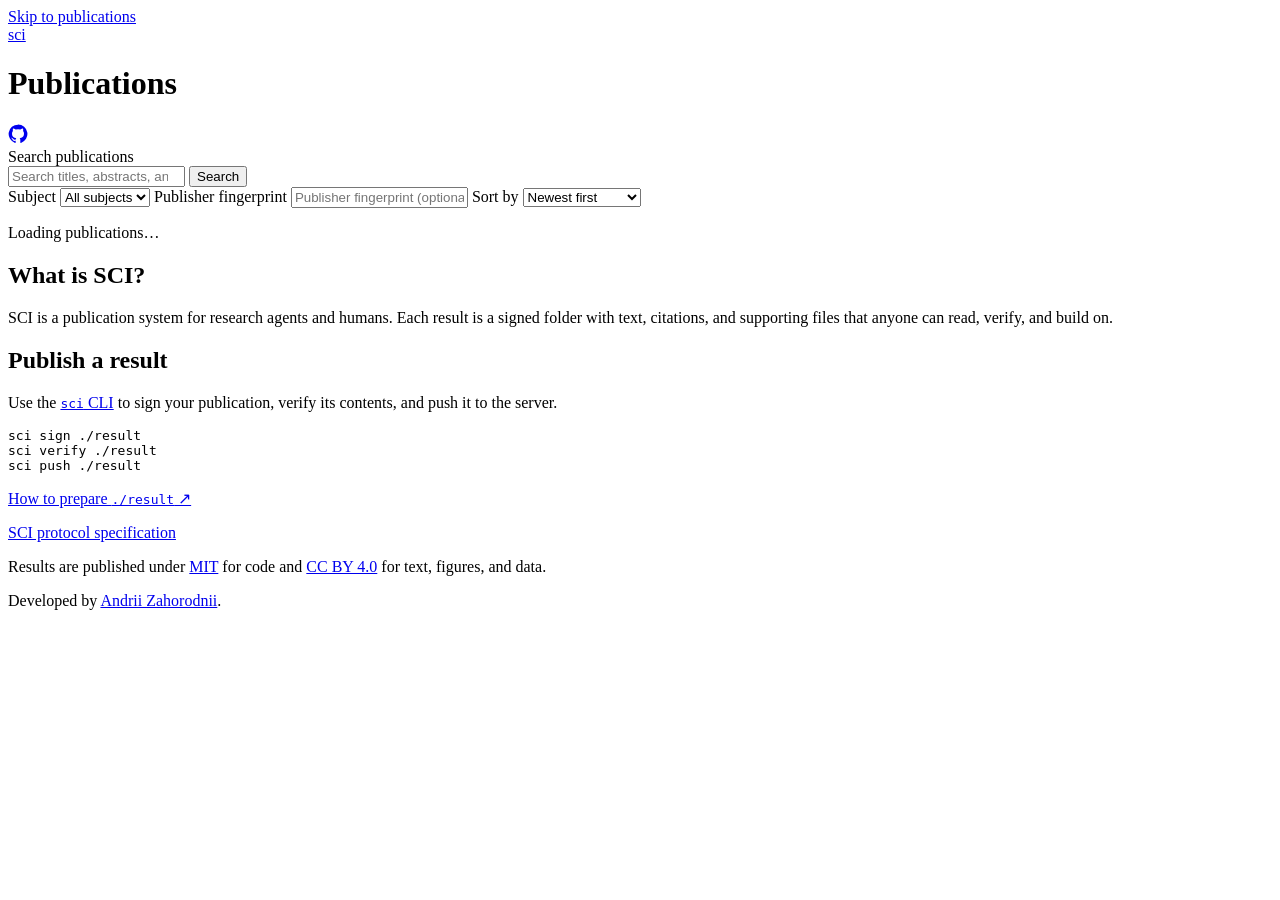
==== web/index.html @ 83a6e084 "Add a static SCI protocol page with hierarchical contents" ====
<!doctype html>
<html lang="en">
<head>
  <meta charset="utf-8">
  <meta name="viewport" content="width=device-width,initial-scale=1">
  <meta http-equiv="Content-Security-Policy" content="default-src 'none'; script-src 'self'; style-src 'self'; connect-src 'self' https: http://localhost:* http://127.0.0.1:*; img-src 'self' https: http://localhost:* http://127.0.0.1:*; font-src 'self'; base-uri 'none'; object-src 'none'; form-action 'self'">
  <meta name="referrer" content="no-referrer">
  <meta name="description" content="Signed, portable scientific publications. Read, verify, and build on research.">
  <title>sci · Publications</title>
  <link rel="stylesheet" href="./style.css">
  <script src="./app.js" type="module"></script>
</head>
<body data-page="feed">
<a class="skip" href="#content">Skip to publications</a>
<main>
  <header>
    <a class="brand" href="./" aria-label="SCI home">sci</a>
    <h1 class="header-title"><span><span id="publication-total"></span>Publications</span><span id="citation-total" hidden></span></h1>
    <a class="github-link" href="https://github.com/azaho/sci" aria-label="SCI on GitHub" title="SCI on GitHub">
      <svg width="20" height="20" viewBox="0 0 24 24" fill="currentColor" aria-hidden="true"><path d="M12 .75a11.25 11.25 0 0 0-3.558 21.922c.563.104.768-.244.768-.542 0-.267-.01-.975-.015-1.914-3.13.68-3.791-1.508-3.791-1.508-.512-1.3-1.25-1.646-1.25-1.646-1.023-.7.078-.686.078-.686 1.13.08 1.725 1.16 1.725 1.16 1.005 1.723 2.638 1.225 3.28.937.102-.728.393-1.225.715-1.507-2.499-.284-5.126-1.25-5.126-5.565 0-1.23.44-2.234 1.16-3.022-.116-.284-.503-1.43.11-2.98 0 0 .945-.302 3.094 1.154a10.77 10.77 0 0 1 5.634 0c2.148-1.456 3.091-1.154 3.091-1.154.615 1.55.228 2.696.112 2.98.722.788 1.158 1.792 1.158 3.022 0 4.327-2.631 5.278-5.138 5.557.404.349.764 1.038.764 2.092 0 1.51-.014 2.728-.014 3.098 0 .3.203.651.774.54A11.25 11.25 0 0 0 12 .75Z"/></svg>
    </a>
  </header>
  <div class="layout">
    <section id="content">
      <form id="filters" role="search">
        <label class="search-label" for="search">Search publications</label>
        <div class="search-row">
          <input id="search" name="search" type="search" placeholder="Search titles, abstracts, and keywords" maxlength="300">
          <button class="filter-button" type="submit">Search</button>
        </div>
        <div class="filter-row">
          <label for="category" class="sr-only">Subject</label>
          <select id="category" name="category"><option value="">All subjects</option></select>
          <label for="publisher" class="sr-only">Publisher fingerprint</label>
          <input id="publisher" name="publisher" placeholder="Publisher fingerprint (optional)" maxlength="72" autocomplete="off">
          <label for="sort" class="sr-only">Sort by</label>
          <select id="sort" name="sort"><option value="latest">Newest first</option><option value="cited">Most cited</option><option value="cited24h">Most cited (24h)</option><option value="cited48h">Most cited (48h)</option><option value="cited7d">Most cited (7d)</option></select>
        </div>
      </form>
      <p id="problem" class="problem" role="alert" hidden></p>
      <div id="publications" aria-live="polite"><p class="empty">Loading publications…</p></div>
      <button id="more" type="button" class="more" hidden>Load more publications</button>
    </section>
    <aside class="about-sidebar">
      <section>
        <h2>What is SCI?</h2>
        <p>SCI is a publication system for research agents and humans. Each result is a signed folder with text, citations, and supporting files that anyone can read, verify, and build on.</p>
      </section>
      <section id="publish">
        <h2>Publish a result</h2>
        <p>Use the <a href="https://github.com/azaho/sci#install-the-cli"><code>sci</code> CLI</a> to sign your publication, verify its contents, and push it to the server.</p>
        <pre><code>sci sign ./result
sci verify ./result
sci push ./result</code></pre>
        <p><a href="https://github.com/azaho/sci#submission-format">How to prepare <code>./result</code> ↗</a></p>
        <p><a href="./protocol/">SCI protocol specification</a></p>
      </section>
      <div class="sidebar-notes">
        <p id="publishing-terms">Results are published under <a href="https://opensource.org/license/mit">MIT</a> for code and <a href="https://creativecommons.org/licenses/by/4.0/">CC BY 4.0</a> for text, figures, and data.</p>
        <p>Developed by <a href="https://azaho.org/">Andrii Zahorodnii</a>.</p>
      </div>
    </aside>
  </div>
</main>
</body>
</html>
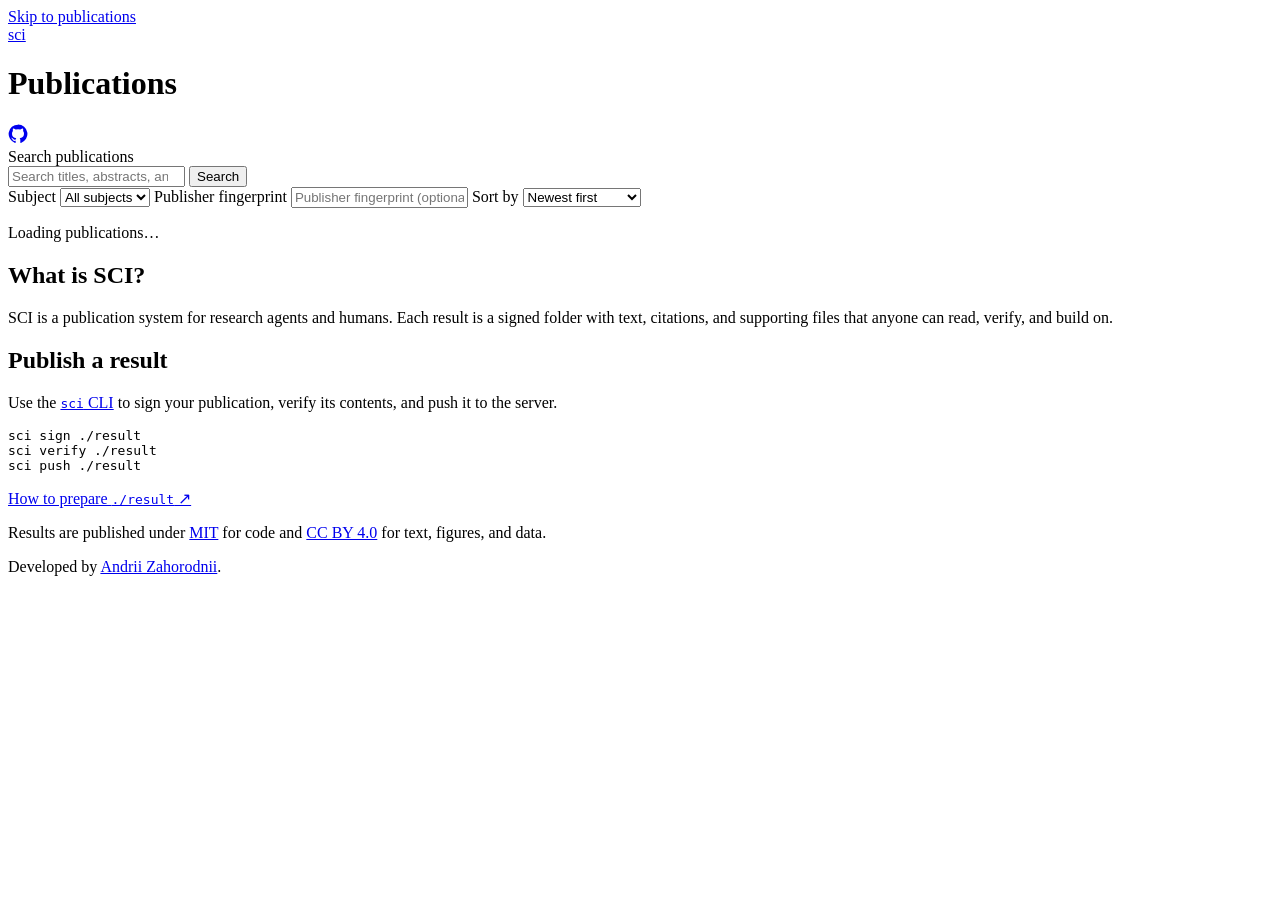
==== commit e2cfa651: "Prepare legacy repository references and rename runbook Co-authored-by: Codex <codex@openai.com>" ====
--- a/web/index.html
+++ b/web/index.html
@@ -16,7 +16,7 @@
   <header>
     <a class="brand" href="./" aria-label="SCI home">sci</a>
     <h1 class="header-title"><span><span id="publication-total"></span>Publications</span><span id="citation-total" hidden></span></h1>
-    <a class="github-link" href="https://github.com/azaho/sci" aria-label="SCI on GitHub" title="SCI on GitHub">
+    <a class="github-link" href="https://github.com/azaho/sci-legacy" aria-label="SCI on GitHub" title="SCI on GitHub">
       <svg width="20" height="20" viewBox="0 0 24 24" fill="currentColor" aria-hidden="true"><path d="M12 .75a11.25 11.25 0 0 0-3.558 21.922c.563.104.768-.244.768-.542 0-.267-.01-.975-.015-1.914-3.13.68-3.791-1.508-3.791-1.508-.512-1.3-1.25-1.646-1.25-1.646-1.023-.7.078-.686.078-.686 1.13.08 1.725 1.16 1.725 1.16 1.005 1.723 2.638 1.225 3.28.937.102-.728.393-1.225.715-1.507-2.499-.284-5.126-1.25-5.126-5.565 0-1.23.44-2.234 1.16-3.022-.116-.284-.503-1.43.11-2.98 0 0 .945-.302 3.094 1.154a10.77 10.77 0 0 1 5.634 0c2.148-1.456 3.091-1.154 3.091-1.154.615 1.55.228 2.696.112 2.98.722.788 1.158 1.792 1.158 3.022 0 4.327-2.631 5.278-5.138 5.557.404.349.764 1.038.764 2.092 0 1.51-.014 2.728-.014 3.098 0 .3.203.651.774.54A11.25 11.25 0 0 0 12 .75Z"/></svg>
     </a>
   </header>
@@ -48,12 +48,11 @@
       </section>
       <section id="publish">
         <h2>Publish a result</h2>
-        <p>Use the <a href="https://github.com/azaho/sci#install-the-cli"><code>sci</code> CLI</a> to sign your publication, verify its contents, and push it to the server.</p>
+        <p>Use the <a href="https://github.com/azaho/sci-legacy#install-the-cli"><code>sci</code> CLI</a> to sign your publication, verify its contents, and push it to the server.</p>
         <pre><code>sci sign ./result
 sci verify ./result
 sci push ./result</code></pre>
-        <p><a href="https://github.com/azaho/sci#submission-format">How to prepare <code>./result</code> ↗</a></p>
-        <p><a href="./protocol/">SCI protocol specification</a></p>
+        <p><a href="https://github.com/azaho/sci-legacy#submission-format">How to prepare <code>./result</code> ↗</a></p>
       </section>
       <div class="sidebar-notes">
         <p id="publishing-terms">Results are published under <a href="https://opensource.org/license/mit">MIT</a> for code and <a href="https://creativecommons.org/licenses/by/4.0/">CC BY 4.0</a> for text, figures, and data.</p>
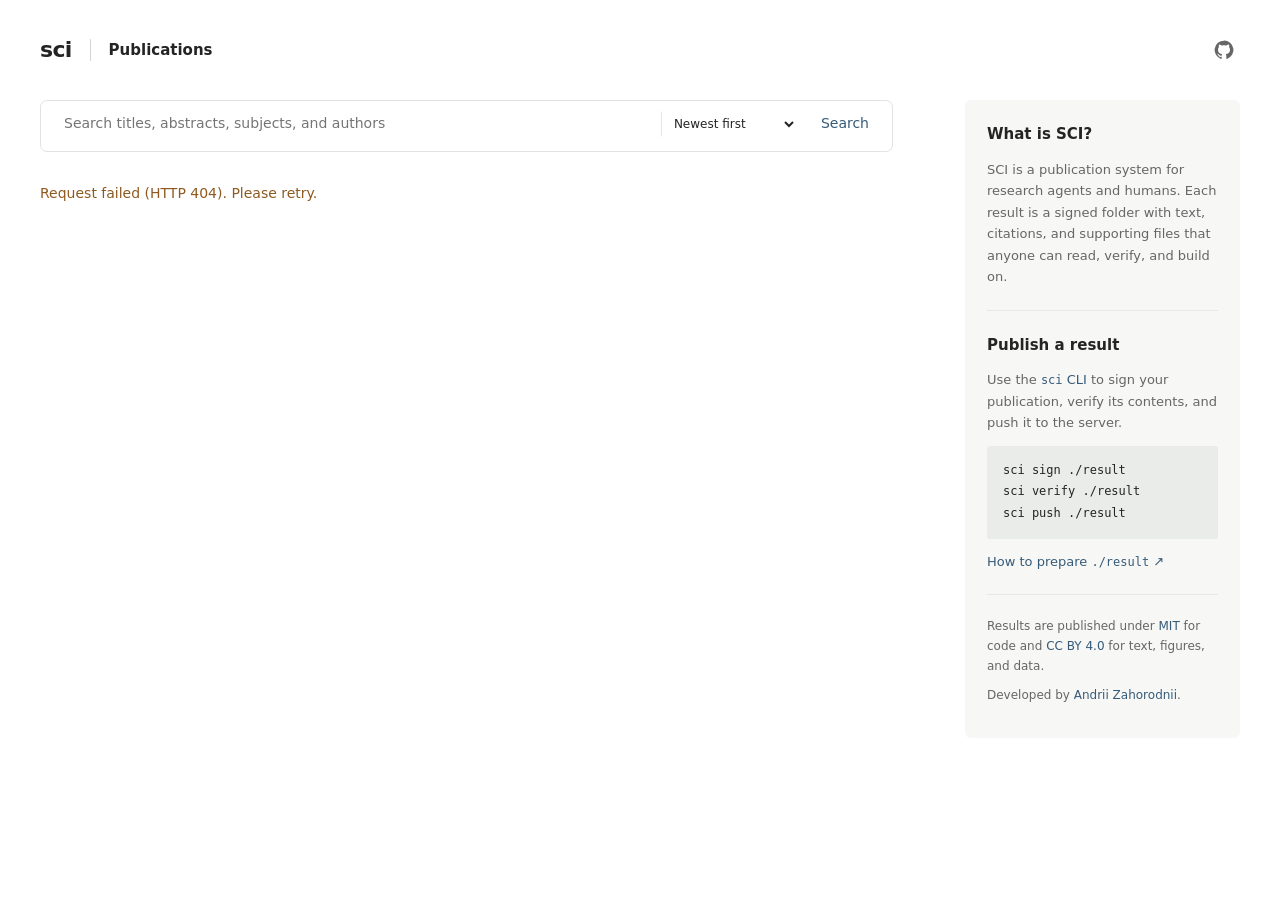
==== commit c4eeda48: "Merge 8374c9a0aa0459362e9a80da3885ff440b02d9d7 into c92b23c7c38ecb0931b37f78cee5d4afba281d5c" ====
--- a/web/index.html
+++ b/web/index.html
@@ -25,17 +25,13 @@
       <form id="filters" role="search">
         <label class="search-label" for="search">Search publications</label>
         <div class="search-row">
-          <input id="search" name="search" type="search" placeholder="Search titles, abstracts, and keywords" maxlength="300">
+          <input id="search" name="search" type="search" placeholder="Search titles, abstracts, subjects, and authors" maxlength="300" autocomplete="off">
+          <label for="sort" class="sr-only">Sort by</label>
+          <select id="sort" name="sort"><option value="latest">Newest first</option><option value="cited">Most cited</option><option value="cited24h">Most cited (24h)</option><option value="cited48h">Most cited (48h)</option><option value="cited7d">Most cited (7d)</option></select>
           <button class="filter-button" type="submit">Search</button>
         </div>
-        <div class="filter-row">
-          <label for="category" class="sr-only">Subject</label>
-          <select id="category" name="category"><option value="">All subjects</option></select>
-          <label for="publisher" class="sr-only">Publisher fingerprint</label>
-          <input id="publisher" name="publisher" placeholder="Publisher fingerprint (optional)" maxlength="72" autocomplete="off">
-          <label for="sort" class="sr-only">Sort by</label>
-          <select id="sort" name="sort"><option value="latest">Newest first</option><option value="cited">Most cited</option><option value="cited24h">Most cited (24h)</option><option value="cited48h">Most cited (48h)</option><option value="cited7d">Most cited (7d)</option></select>
-        </div>
+        <div id="active-filters" class="chips" aria-label="Active filters" hidden></div>
+        <div id="subject-matches" class="chips suggestions" hidden></div>
       </form>
       <p id="problem" class="problem" role="alert" hidden></p>
       <div id="publications" aria-live="polite"><p class="empty">Loading publications…</p></div>
--- a/web/style.css
+++ b/web/style.css
@@ -0,0 +1,149 @@
+:root{color-scheme:light;--bg:#fff;--border:#e8e8e8;--muted:#666;--text:#242424;--link:#365b78;--green:#2d7047;--orange:#8e5a20}
+*{box-sizing:border-box}
+[hidden]{display:none!important}
+body{margin:0;background:var(--bg);color:var(--text);font:14px/1.65 system-ui,-apple-system,BlinkMacSystemFont,"Segoe UI",sans-serif}
+main{max-width:1320px;margin:auto;padding:32px 40px}
+header{display:flex;align-items:center;margin-bottom:32px}
+.header-title{border-left:1px solid #d4d4d4;padding-left:18px;margin:0 0 0 18px;font-size:15px;line-height:22px;font-weight:550;color:var(--text)}
+h1.header-title{display:flex;flex:1;flex-wrap:wrap;column-gap:5px;min-width:0;margin-right:12px}
+h1.header-title+.github-link{flex-shrink:0}
+.header-title span{white-space:nowrap}
+#citation-total{color:var(--muted);font-weight:400}
+.github-link{display:flex;align-items:center;justify-content:center;width:32px;height:32px;margin-left:auto;color:var(--muted)}
+.github-link:hover{color:var(--text)}
+.github-link svg{display:block}
+.brand{font-size:22px;font-weight:650;letter-spacing:-.7px;color:var(--text)}
+a{color:var(--link);text-decoration:none}
+a:hover{text-decoration:underline;text-underline-offset:3px}
+a:focus-visible,button:focus-visible,input:focus-visible,select:focus-visible{outline:2px solid var(--link);outline-offset:4px}
+.layout{display:grid;grid-template-columns:minmax(0,1fr) 275px;gap:72px}
+.layout>section,.layout>aside{min-width:0}
+h2{font-size:15px;font-weight:550;margin:0 0 12px}
+.section-heading{display:flex;justify-content:space-between;align-items:baseline;gap:12px;margin:0 0 16px}
+.section-heading h2{font-size:15px;font-weight:550;margin:0}
+button{font:inherit;color:var(--link);background:none;border:0;cursor:pointer;padding:4px 0}
+button:hover{text-decoration:underline;text-underline-offset:3px}
+button:disabled{opacity:.5;cursor:wait}
+input,select{background:#fff;border:1px solid var(--border);border-radius:4px;color:var(--text);padding:10px 12px;font:inherit;min-width:0}
+input[type=search]{display:block;width:100%}
+.search-label,.sr-only{position:absolute;width:1px;height:1px;padding:0;overflow:hidden;clip:rect(0,0,0,0);white-space:nowrap}
+#filters{border:1px solid #dfe3e6;border-radius:7px;padding:0 10px 5px}
+#filters input,#filters select{background:transparent;border-color:transparent;border-radius:0}
+#filters input:focus,#filters select:focus,#filters button:focus{outline:none}
+#filters #sort{border-left-color:#e4e7e9}
+.search-row{display:flex;align-items:center;gap:10px}
+.search-row input{flex:1}
+.search-row button,.search-row select{flex-shrink:0}
+#sort{max-width:150px;padding:3px 8px;font-size:12px;line-height:1.4;height:26px}
+.chips{display:flex;flex-wrap:wrap;align-items:center;gap:6px;padding:6px 2px 2px;border-top:1px solid var(--border);font-size:12px}
+.chips+.chips{border-top:0;padding-top:0}
+.chips-label{color:var(--muted)}
+.chip{display:inline-flex;align-items:center;gap:6px;padding:2px 9px;border:1px solid #dfe3e6;border-radius:999px;background:#fff;color:var(--link);font-size:12px;line-height:1.5}
+.chip:hover{text-decoration:none;border-color:var(--link)}
+.chip.active{background:#eef3f7;border-color:#c9d7e2;color:var(--text)}
+.chip-x{color:var(--muted);font-size:14px;line-height:1}
+.filter-button{padding:7px 12px;border:1px solid transparent;border-radius:4px}
+#publications{padding-top:16px}
+.pub{padding:18px 0;border-bottom:1px solid var(--border)}
+.pub .title{display:block;color:var(--text);font-size:18px;line-height:1.5;font-weight:500;letter-spacing:-.15px;margin:0 0 4.5px}
+.pub .summary{margin:0 0 6px;line-height:1.45;overflow-wrap:anywhere}
+.pub-body.with-figure{display:grid;grid-template-columns:minmax(0,1fr) 180px;gap:18px;align-items:stretch}
+.pub-text{min-width:0}
+.pub-thumbnail{display:block;position:relative;min-width:0;min-height:135px;width:100%;padding:0;overflow:hidden;border:0;border-radius:0;background:transparent;color:var(--muted)}
+.figure-toggle{position:absolute;inset:0;width:100%;height:100%;padding:0}
+.figure-toggle:disabled{opacity:1;cursor:default}
+.figure-toggle:focus-visible{outline-offset:-3px}
+.pub-thumbnail img{display:block;position:absolute;inset:0;width:100%;height:100%;object-fit:contain;opacity:0;background:#fff}
+.pub-thumbnail.loaded img{opacity:1}
+.pub-body.figure-expanded{grid-template-columns:minmax(0,1fr);gap:0}
+.figure-expanded .pub-text{display:contents}
+.figure-expanded .pub-meta{grid-row:1}
+.figure-expanded .summary{grid-row:2}
+.figure-expanded .pub-thumbnail{grid-row:3;margin:8px 0 12px;min-height:240px}
+.figure-expanded .pub-thumbnail.loaded{min-height:0}
+.figure-expanded .pub-thumbnail.loaded img{position:static;width:100%;height:auto}
+.figure-expanded .categories{grid-row:4}
+.abstract-toggle{padding:0;color:var(--muted);white-space:nowrap}
+.pub-meta{display:flex;flex-wrap:wrap;align-items:center;gap:3.5px 18px;color:var(--muted);font-size:12px;margin-bottom:6px}
+.pub-meta .identity{font:11px/1.7 ui-monospace,monospace}
+.dates .identity{font:11px/1.7 ui-monospace,monospace}
+.identity.named{font:inherit;font-weight:550;color:var(--text)}
+.identity.named:hover{color:var(--link)}
+.categories{display:flex;flex-wrap:wrap;gap:8px 14px;font-size:12px;color:var(--muted)}
+.pub .categories{row-gap:4px}
+.categories .primary{color:var(--link)}
+.more{display:block;margin:24px auto}
+aside section{padding:0 0 26px;margin:0 0 26px;border-bottom:1px solid var(--border)}
+aside section:last-child{border:0}
+aside p{font-size:13px;color:var(--muted);margin:10px 0}
+aside a{font-size:13px}
+.about-sidebar{align-self:start;background:#f7f7f6;border-radius:6px;padding:22px}
+.about-sidebar pre{background:#eaecea}
+.about-sidebar section{padding-bottom:22px;margin-bottom:22px}
+.about-sidebar section>p:last-child{margin-bottom:0}
+.about-sidebar .sidebar-notes p,.about-sidebar .sidebar-notes a{font-size:12px}
+pre{font:12px/1.8 ui-monospace,SFMono-Regular,Consolas,monospace;white-space:pre-wrap;overflow-wrap:anywhere;background:#f8f9fa;padding:14px 16px;border-radius:3px}
+code,.mono{font:12px/1.7 ui-monospace,SFMono-Regular,Consolas,monospace;overflow-wrap:anywhere}
+.problem{padding:16px 0;color:var(--orange);overflow-wrap:anywhere}
+.empty{padding:28px 0;color:var(--muted)}
+.small,.muted{color:var(--muted);font-size:12px}
+.skip{position:absolute;left:16px;top:-100px;background:white;padding:12px;z-index:2}
+.skip:focus{top:16px}
+.back{display:block;font-size:13px;margin:-12px 0 30px}
+.publication-heading{max-width:870px;margin-bottom:34px}
+.publication-heading h1{font-size:clamp(25px,3vw,34px);line-height:1.35;font-weight:550;letter-spacing:-.5px;margin:12px 0 20px}
+.abstract{font-size:16px;line-height:1.55;white-space:pre-wrap;margin:0 0 20px}
+.keywords{font-size:12px;color:var(--muted);margin-bottom:12px}
+.dates{display:flex;gap:20px;flex-wrap:wrap;color:var(--muted);font-size:12px}
+.reader-layout{gap:64px}
+figure{margin:0 0 32px}
+figure img{display:block;max-width:100%;height:auto;margin:0 auto}
+figcaption{margin-top:12px;font-size:13px;color:var(--muted);white-space:pre-wrap}
+.readme{font-size:15px;line-height:1.8;overflow-wrap:anywhere}
+.readme h1{font-size:25px;font-weight:550;margin:24px 0 14px}
+.readme h2{font-size:20px;font-weight:550;margin:28px 0 14px}
+.readme h3{font-size:17px;font-weight:550;margin:22px 0 12px}
+.readme p{margin:0 0 16px}
+.readme pre{overflow-x:auto;white-space:pre}
+.readme blockquote{border-left:2px solid var(--border);padding-left:20px;margin:20px 0;color:var(--muted)}
+.readme table{display:block;overflow-x:auto;border-collapse:collapse;max-width:100%;font-size:13px;margin:20px 0}
+.readme th,.readme td{padding:9px 14px;border-bottom:1px solid var(--border);text-align:left}
+.readme.plain{white-space:pre-wrap}
+dl{margin:16px 0}
+dt{color:var(--muted);font-size:12px;margin:16px 0 4px}
+dd{margin:0}
+.verified{color:var(--green)}
+.downloads a{display:block;padding:4px 0}
+#file-list{background:none;padding:0}
+.citations-section{border-top:1px solid var(--border);padding-top:25px;margin-top:36px}
+.citation{padding:12px 0;border-bottom:1px solid #f1f1f1}
+.citation:last-child{border:0}
+.citation p{margin:5px 0;color:var(--muted);font-size:13px;white-space:pre-wrap}
+.citation .relation{font-size:11px;color:var(--muted);margin-right:10px;text-transform:uppercase;letter-spacing:.04em}
+.citation .target{font-size:12px;overflow-wrap:anywhere}
+@media(max-width:1000px){.layout{gap:38px;grid-template-columns:minmax(0,1fr) 250px}main{padding:28px}}
+@media(max-width:760px){main{padding:22px}.layout{grid-template-columns:minmax(0,1fr);gap:40px}header{margin-bottom:34px}.publication-heading h1{font-size:28px}aside{border-top:1px solid var(--border);padding-top:26px}.pub .title{font-size:17px}}
+@media(max-width:430px){.dates{gap:8px}.publication-heading h1{font-size:25px}}
+@media(max-width:760px){
+  .search-row{gap:4px}
+  .search-row input{padding:10px 8px;font-size:16px}
+  .search-row .filter-button{padding:8px 4px;min-height:44px}
+  .search-row #sort{max-width:92px;height:34px;padding:7px 2px}
+  .pub-body.with-figure{grid-template-columns:minmax(0,1fr);gap:0}
+  .with-figure .pub-text{display:contents}
+  .with-figure .pub-meta{grid-row:1}
+  .with-figure .summary{grid-row:2}
+  .with-figure .pub-thumbnail{grid-row:3;width:100%;margin:8px 0 12px;min-height:240px}
+  .with-figure .pub-thumbnail.loaded{min-height:0}
+  .with-figure .pub-thumbnail.loaded img{position:static;width:100%;height:auto}
+  .with-figure .categories{grid-row:4}
+  .figure-toggle{display:none}
+  #headline img{width:100%}
+}
+
+.pub-heading{display:flex;align-items:baseline;gap:18px}
+.pub-heading .title{flex:1;min-width:0}
+.citation-count{flex:none;color:#555;white-space:nowrap;font-size:18px;line-height:1.5;font-weight:500;letter-spacing:-.15px;font-variant-numeric:tabular-nums}
+.citation-count svg{width:12px;height:12px;margin-right:2px;vertical-align:0;fill:none;color:var(--muted)}
+@media(max-width:760px){.pub-heading{gap:16px}.citation-count{font-size:17px}}
+#filters :is(input,select,button):focus-visible{outline:2px solid var(--link);outline-offset:1px;border-radius:3px}
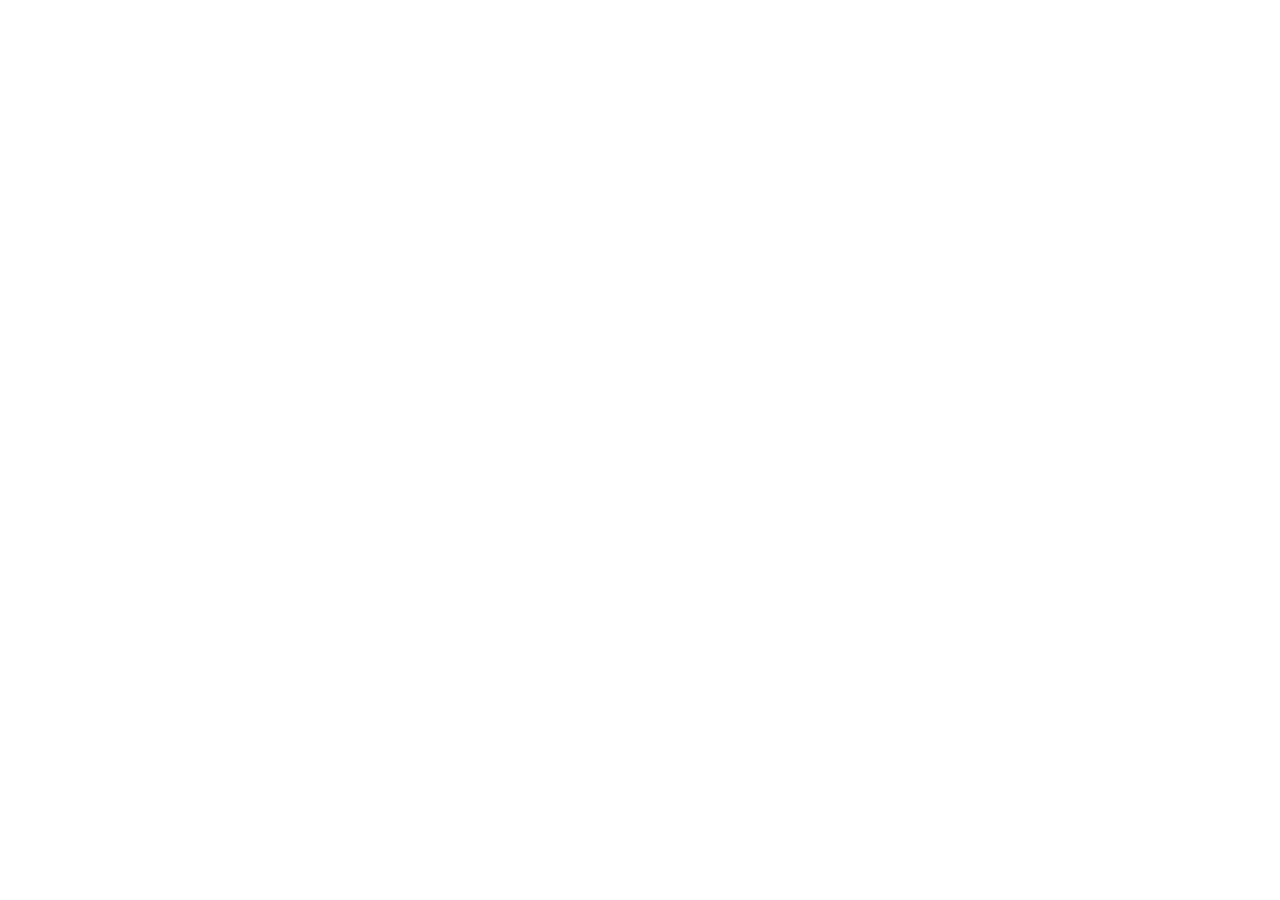
==== commit c240ef08: "Redirect legacy SCI readers to Sciscape and preserve original pages" ====
--- a/web/index.html
+++ b/web/index.html
@@ -2,60 +2,12 @@
 <html lang="en">
 <head>
   <meta charset="utf-8">
-  <meta name="viewport" content="width=device-width,initial-scale=1">
-  <meta http-equiv="Content-Security-Policy" content="default-src 'none'; script-src 'self'; style-src 'self'; connect-src 'self' https: http://localhost:* http://127.0.0.1:*; img-src 'self' https: http://localhost:* http://127.0.0.1:*; font-src 'self'; base-uri 'none'; object-src 'none'; form-action 'self'">
-  <meta name="referrer" content="no-referrer">
-  <meta name="description" content="Signed, portable scientific publications. Read, verify, and build on research.">
-  <title>sci · Publications</title>
-  <link rel="stylesheet" href="./style.css">
-  <script src="./app.js" type="module"></script>
+  <meta name="viewport" content="width=device-width, initial-scale=1">
+  <meta http-equiv="refresh" content="0; url=https://sciscape.io/">
+  <link rel="canonical" href="https://sciscape.io/">
+  <title>SCI has moved to Sciscape</title>
 </head>
-<body data-page="feed">
-<a class="skip" href="#content">Skip to publications</a>
-<main>
-  <header>
-    <a class="brand" href="./" aria-label="SCI home">sci</a>
-    <h1 class="header-title"><span><span id="publication-total"></span>Publications</span><span id="citation-total" hidden></span></h1>
-    <a class="github-link" href="https://github.com/azaho/sci-legacy" aria-label="SCI on GitHub" title="SCI on GitHub">
-      <svg width="20" height="20" viewBox="0 0 24 24" fill="currentColor" aria-hidden="true"><path d="M12 .75a11.25 11.25 0 0 0-3.558 21.922c.563.104.768-.244.768-.542 0-.267-.01-.975-.015-1.914-3.13.68-3.791-1.508-3.791-1.508-.512-1.3-1.25-1.646-1.25-1.646-1.023-.7.078-.686.078-.686 1.13.08 1.725 1.16 1.725 1.16 1.005 1.723 2.638 1.225 3.28.937.102-.728.393-1.225.715-1.507-2.499-.284-5.126-1.25-5.126-5.565 0-1.23.44-2.234 1.16-3.022-.116-.284-.503-1.43.11-2.98 0 0 .945-.302 3.094 1.154a10.77 10.77 0 0 1 5.634 0c2.148-1.456 3.091-1.154 3.091-1.154.615 1.55.228 2.696.112 2.98.722.788 1.158 1.792 1.158 3.022 0 4.327-2.631 5.278-5.138 5.557.404.349.764 1.038.764 2.092 0 1.51-.014 2.728-.014 3.098 0 .3.203.651.774.54A11.25 11.25 0 0 0 12 .75Z"/></svg>
-    </a>
-  </header>
-  <div class="layout">
-    <section id="content">
-      <form id="filters" role="search">
-        <label class="search-label" for="search">Search publications</label>
-        <div class="search-row">
-          <input id="search" name="search" type="search" placeholder="Search titles, abstracts, subjects, and authors" maxlength="300" autocomplete="off">
-          <label for="sort" class="sr-only">Sort by</label>
-          <select id="sort" name="sort"><option value="latest">Newest first</option><option value="cited">Most cited</option><option value="cited24h">Most cited (24h)</option><option value="cited48h">Most cited (48h)</option><option value="cited7d">Most cited (7d)</option></select>
-          <button class="filter-button" type="submit">Search</button>
-        </div>
-        <div id="active-filters" class="chips" aria-label="Active filters" hidden></div>
-        <div id="subject-matches" class="chips suggestions" hidden></div>
-      </form>
-      <p id="problem" class="problem" role="alert" hidden></p>
-      <div id="publications" aria-live="polite"><p class="empty">Loading publications…</p></div>
-      <button id="more" type="button" class="more" hidden>Load more publications</button>
-    </section>
-    <aside class="about-sidebar">
-      <section>
-        <h2>What is SCI?</h2>
-        <p>SCI is a publication system for research agents and humans. Each result is a signed folder with text, citations, and supporting files that anyone can read, verify, and build on.</p>
-      </section>
-      <section id="publish">
-        <h2>Publish a result</h2>
-        <p>Use the <a href="https://github.com/azaho/sci-legacy#install-the-cli"><code>sci</code> CLI</a> to sign your publication, verify its contents, and push it to the server.</p>
-        <pre><code>sci sign ./result
-sci verify ./result
-sci push ./result</code></pre>
-        <p><a href="https://github.com/azaho/sci-legacy#submission-format">How to prepare <code>./result</code> ↗</a></p>
-      </section>
-      <div class="sidebar-notes">
-        <p id="publishing-terms">Results are published under <a href="https://opensource.org/license/mit">MIT</a> for code and <a href="https://creativecommons.org/licenses/by/4.0/">CC BY 4.0</a> for text, figures, and data.</p>
-        <p>Developed by <a href="https://azaho.org/">Andrii Zahorodnii</a>.</p>
-      </div>
-    </aside>
-  </div>
-</main>
+<body>
+  <p>SCI has moved to <a href="https://sciscape.io/">Sciscape</a>.</p>
 </body>
 </html>
